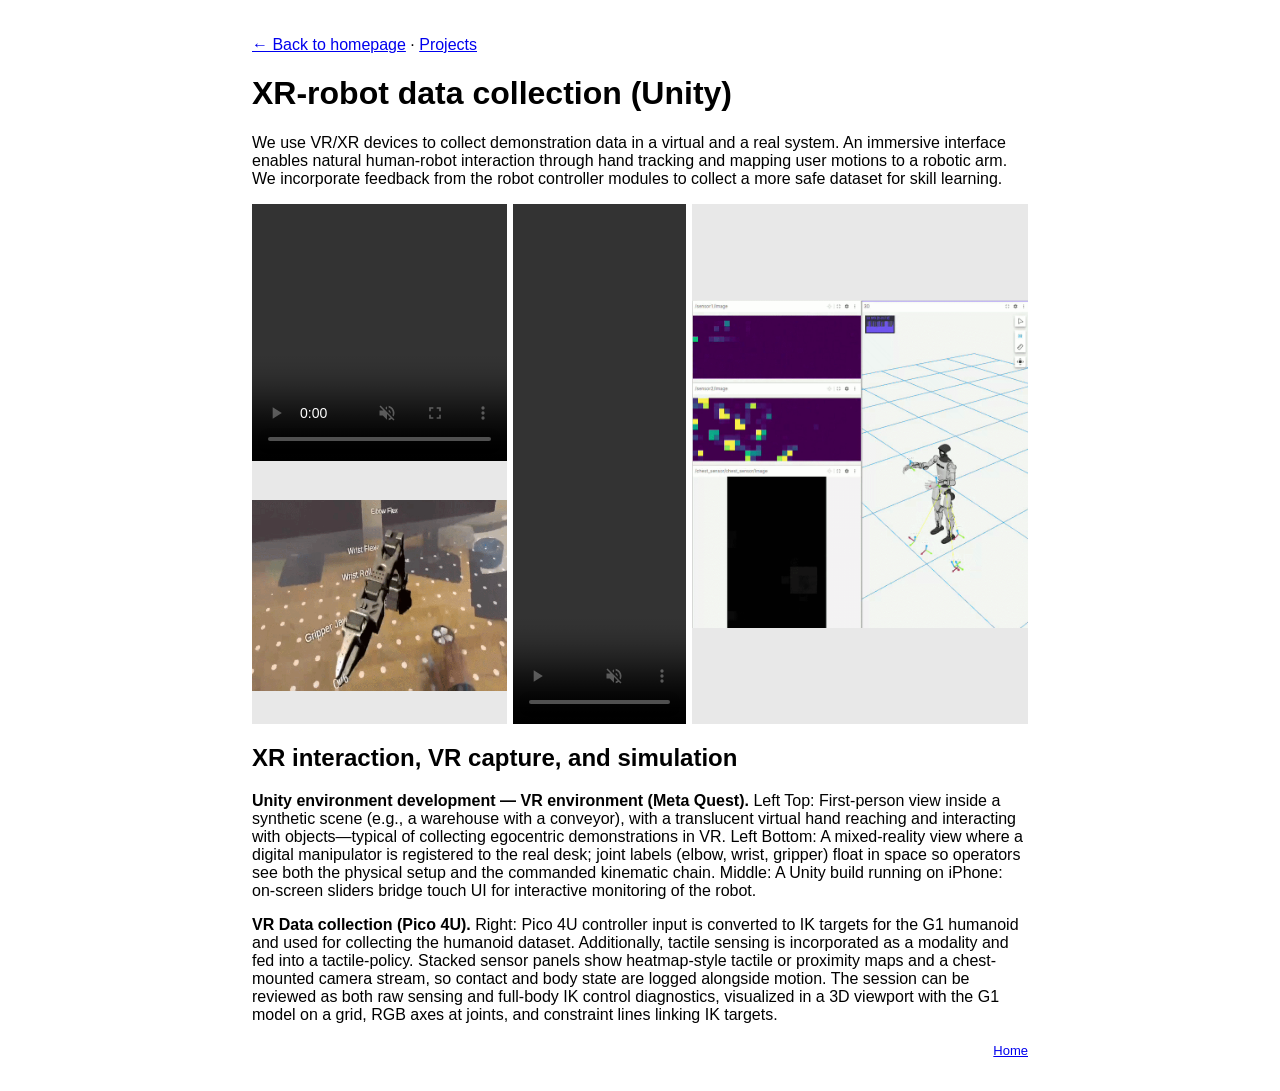
==== xr_robot_data_collection.html @ 7c83139a "XR projects" ====
<!DOCTYPE HTML>
<html lang="en">
<head>
    <meta http-equiv="Content-Type" content="text/html; charset=UTF-8">
    <title>XR-robot data collection — Jaehwi Jang</title>
    <meta name="viewport" content="width=device-width, initial-scale=1">
    <link rel="stylesheet" type="text/css" href="style.css">
    <link rel="icon" type="image/png" href="images/generic_icon.png" sizes="16x16">
    <style>
      .xr-media-band {
        display: grid;
        grid-template-columns: 1fr 0.68fr 1.32fr;
        gap: 6px;
        width: 100%;
        margin: 1em 0;
        height: clamp(280px, 48vw, 520px);
        min-height: 0;
      }
      .xr-media-band__stack {
        display: flex;
        flex-direction: column;
        gap: 6px;
        min-width: 0;
        min-height: 0;
        background: #e8e8e8;
      }
      .xr-media-band__stack video,
      .xr-media-band__stack img {
        flex: 1 1 0;
        width: 100%;
        min-height: 0;
        object-fit: contain;
        object-position: center;
        display: block;
      }
      .xr-media-band__single {
        min-width: 0;
        min-height: 0;
      }
      .xr-media-band__single video,
      .xr-media-band__single img {
        width: 100%;
        height: 100%;
        object-fit: contain;
        object-position: center;
        display: block;
      }
      .xr-media-band .xr-media-band__stack + .xr-media-band__single,
      .xr-media-band .xr-media-band__stack + .xr-media-band__single + .xr-media-band__single {
        background: #e8e8e8;
      }
      @media (max-width: 720px) {
        .xr-media-band {
          grid-template-columns: 1fr;
          height: auto;
        }
        .xr-media-band__stack video,
        .xr-media-band__stack img {
          flex: none;
          width: 100%;
          height: auto;
          max-height: none;
          object-fit: contain;
        }
        .xr-media-band__single video,
        .xr-media-band__single img {
          height: auto;
          aspect-ratio: 16 / 10;
        }
      }
    </style>
    <script async src="https://www.googletagmanager.com/gtag/js?id=G-3E4EJM04HN"></script>
    <script>
    window.dataLayer = window.dataLayer || [];
    function gtag(){dataLayer.push(arguments);}
    gtag('js', new Date());
    gtag('config', 'G-3E4EJM04HN');
    </script>
</head>

<body>
    <table>
        <tbody>
        <tr>
            <td style="padding:1.5%;">
                <p style="margin-bottom:0.5em;"><a href="index.html">← Back to homepage</a> · <a href="index.html#projects">Projects</a></p>
                <h1 style="text-align:left">XR-robot data collection (Unity)</h1>
                <p>
                    We use VR/XR devices to collect demonstration data in a virtual and a real system. An immersive interface enables natural human-robot interaction through hand tracking and mapping user motions to a robotic arm.
                    We incorporate feedback from the robot controller modules to collect a more safe dataset for skill learning.
                </p>

                <div class="xr-media-band">
                    <div class="xr-media-band__stack">
                        <video controls playsinline muted loop autoplay title="Meta Quest: first-person VR scene with virtual hand interaction">
                            <source src="images/vr-ex.mp4" type="video/mp4">
                        </video>
                        <img src="images/xrinteraction.gif" alt="Meta Quest pass-through: spatial mapping and labeled virtual manipulator over a real desk">
                    </div>
                    <div class="xr-media-band__single">
                        <video controls playsinline muted loop autoplay title="iOS Unity app: real robot arm with on-screen teleoperation controls">
                            <source src="images/robo.mp4" type="video/mp4">
                        </video>
                    </div>
                    <div class="xr-media-band__single">
                        <img src="images/vr_ik.gif" alt="Pico 4U and G1: sensor heatmaps and chest camera beside 3D humanoid IK visualization">
                    </div>
                </div>
                <h2 style="text-align:left">XR interaction, VR capture, and simulation</h2>
                <p>
                    <b>Unity environment development — VR environment (Meta Quest).</b>
                    Left Top: First-person view inside a synthetic scene (e.g., a warehouse with a conveyor), with a translucent virtual hand reaching and interacting with objects—typical of collecting egocentric demonstrations in VR.
                    Left Bottom: A mixed-reality view where a digital manipulator is registered to the real desk; joint labels (elbow, wrist, gripper) float in space so operators see both the physical setup and the commanded kinematic chain.
                    Middle: A Unity build running on iPhone: on-screen sliders bridge touch UI for interactive monitoring of the robot.
                </p>
                <p>
                    <b>VR Data collection (Pico 4U).</b>
                    Right: Pico 4U controller input is converted to IK targets for the G1 humanoid and used for collecting the humanoid dataset. Additionally, tactile sensing is incorporated as a modality and fed into a tactile-policy. Stacked sensor panels show heatmap-style tactile or proximity maps and a chest-mounted camera stream, so contact and body state are logged alongside motion. The session can be reviewed as both raw sensing and full-body IK control diagnostics, visualized in a 3D viewport with the G1 model on a grid, RGB axes at joints, and constraint lines linking IK targets.
                </p>

                <p style="text-align:right;font-size:small;margin-top:1.5em;">
                    <a href="index.html">Home</a>
                </p>
            </td>
        </tr>
        </tbody>
    </table>
</body>
</html>
---- style.css ----
body {
    font-family: Arial, sans-serif;
    text-align: left;
    /* font-size: 12.5px; */
}

table {
    width: 100%;
    max-width: 800px;
    margin-right: auto;
    margin-left: auto;
    border-spacing: 0px;
    border-collapse: separate;
}

td {
    vertical-align: middle;
    padding: 1.5%;
    /* font-size: 12.5px; */
}

h1, h2 {
    text-align: center;
}
/* Specific styles for the image container */

.compact-table {
    width: 100%; /* Adjust width as needed */
    border-collapse: collapse; /* Removes space between table cells */
}

.compact-table th, .compact-table td {
    padding: 1px; /* Minimal padding for table cells */
    text-align: left; /* Aligns text to the left, adjust as needed */
}


.compact-table tbody tr:nth

/* Responsive styles for smaller screens */
@media (max-width: 600px) {
    td.image-container   {
        width: 50px;
        /* height: 100px; */
        padding:20px
    }
}
.hover-image {
    width: 100%; /* or your desired size */
    height: auto; /* maintain aspect ratio */
    transition: all 0.1s ease; /* smooth transition */
}

.hover-image:hover {
    content: url('images/profile_hover.png'); /* image on hover */
.compact-table {
    width: 100%; /* Adjust width as needed */
    border-collapse: collapse; /* Removes space between table cells */
}

.compact-table th, .compact-table td {
    border: 1px solid #ddd; /* Optional: adds a light border */
    padding: 5px; /* Minimal padding for table cells */
    text-align: left; /* Aligns text to the left, adjust as needed */
}

.compact-table thead {
    background-color: #f2f2f2; /* Optional: background color for header */
}

.compact-table tbody tr:nth
* Additional styling as needed */
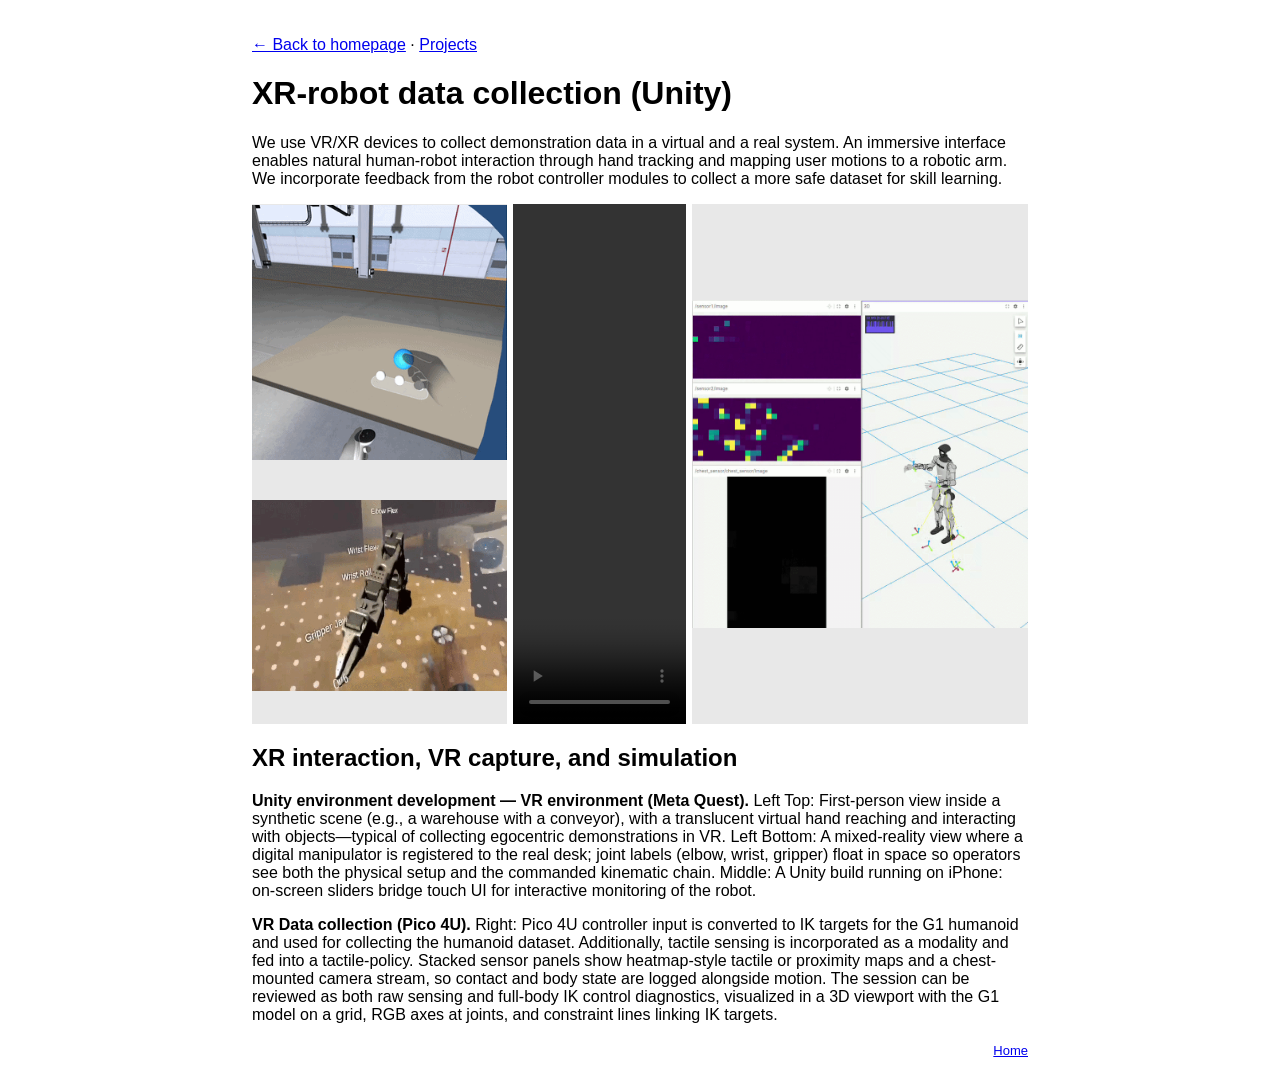
==== commit 99a1bc7a: "file sizes" ====
--- a/xr_robot_data_collection.html
+++ b/xr_robot_data_collection.html
@@ -24,11 +24,20 @@
         min-height: 0;
         background: #e8e8e8;
       }
-      .xr-media-band__stack video,
-      .xr-media-band__stack img {
+      .xr-media-band__stack-cell {
         flex: 1 1 0;
-        width: 100%;
         min-height: 0;
+        display: flex;
+        align-items: center;
+        justify-content: center;
+        overflow: hidden;
+      }
+      .xr-media-band__stack-cell img,
+      .xr-media-band__stack-cell video {
+        max-width: 100%;
+        max-height: 100%;
+        width: auto;
+        height: auto;
         object-fit: contain;
         object-position: center;
         display: block;
@@ -54,13 +63,14 @@
           grid-template-columns: 1fr;
           height: auto;
         }
-        .xr-media-band__stack video,
-        .xr-media-band__stack img {
+        .xr-media-band__stack-cell {
           flex: none;
+        }
+        .xr-media-band__stack-cell img,
+        .xr-media-band__stack-cell video {
           width: 100%;
           height: auto;
           max-height: none;
-          object-fit: contain;
         }
         .xr-media-band__single video,
         .xr-media-band__single img {
@@ -92,10 +102,12 @@
 
                 <div class="xr-media-band">
                     <div class="xr-media-band__stack">
-                        <video controls playsinline muted loop autoplay title="Meta Quest: first-person VR scene with virtual hand interaction">
-                            <source src="images/vr-ex.mp4" type="video/mp4">
-                        </video>
-                        <img src="images/xrinteraction.gif" alt="Meta Quest pass-through: spatial mapping and labeled virtual manipulator over a real desk">
+                        <div class="xr-media-band__stack-cell">
+                            <img src="images/vr-ex.gif" alt="Meta Quest: first-person VR scene with virtual hand interaction">
+                        </div>
+                        <div class="xr-media-band__stack-cell">
+                            <img src="images/xrinteraction.gif" alt="Meta Quest pass-through: spatial mapping and labeled virtual manipulator over a real desk">
+                        </div>
                     </div>
                     <div class="xr-media-band__single">
                         <video controls playsinline muted loop autoplay title="iOS Unity app: real robot arm with on-screen teleoperation controls">
